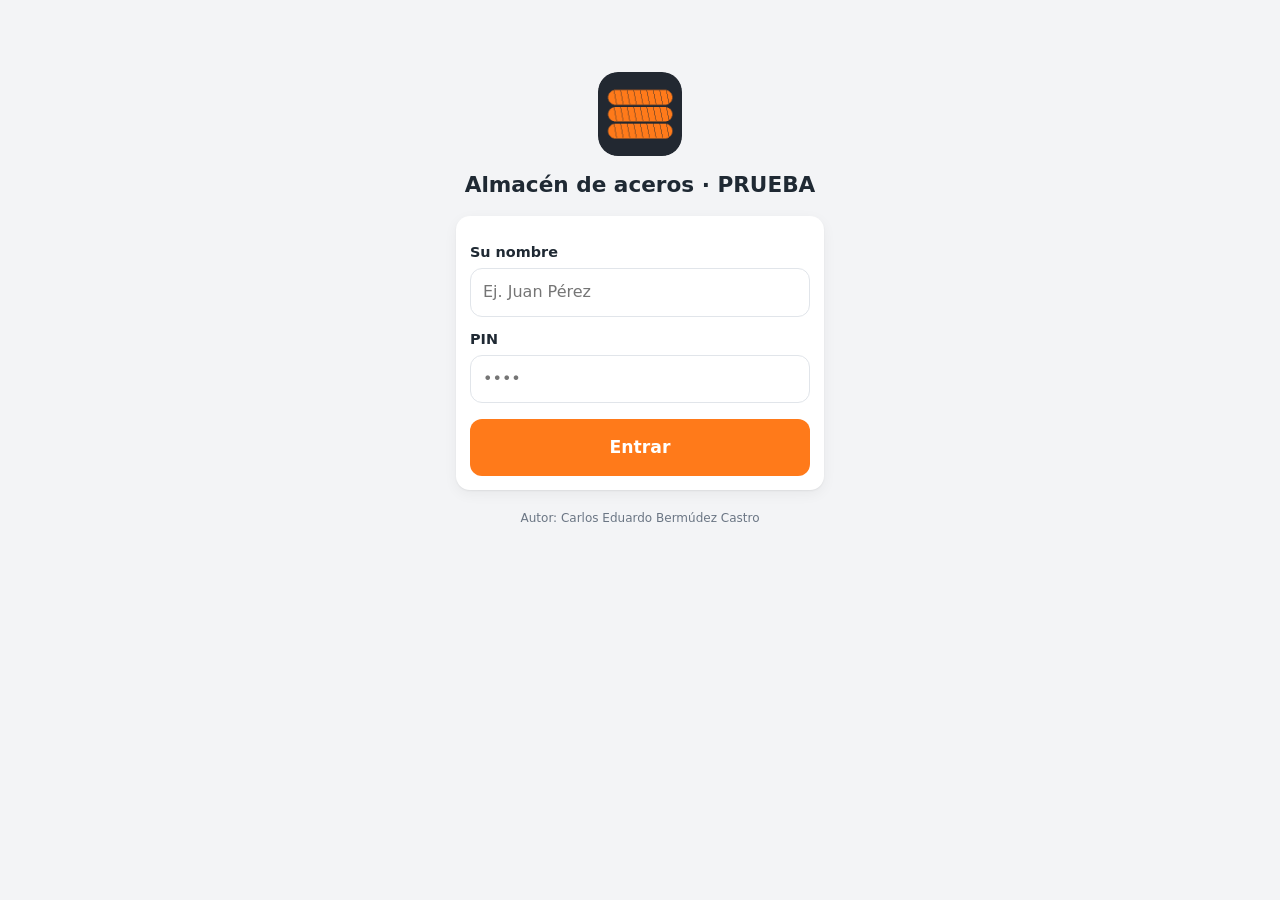
==== index.html @ 4080a45d "Almacén de aceros (prueba): PWA + backend Apps Script Co-Authored-By: Claude Sonnet 5.5 <noreply@ant" ====
<!DOCTYPE html>
<html lang="es">
<head>
  <meta charset="utf-8">
  <meta name="viewport" content="width=device-width, initial-scale=1, viewport-fit=cover">
  <meta name="author" content="Carlos Eduardo Bermúdez Castro">
  <meta name="theme-color" content="#222831">
  <meta name="apple-mobile-web-app-capable" content="yes">
  <meta name="mobile-web-app-capable" content="yes">
  <meta name="apple-mobile-web-app-title" content="Aceros">
  <title>Almacén de aceros · Prueba</title>
  <link rel="manifest" href="manifest.webmanifest">
  <link rel="icon" href="icons/icon-192.png">
  <link rel="apple-touch-icon" href="icons/icon-192.png">
  <link rel="stylesheet" href="style.css">
</head>
<body>
  <div id="app"></div>
  <div id="toast" role="status" aria-live="polite"></div>
  <script src="core.js"></script>
  <script src="config.js"></script>
  <script src="api.js"></script>
  <script src="app.js"></script>
  <script>
    if ('serviceWorker' in navigator) window.addEventListener('load', function () { navigator.serviceWorker.register('sw.js').catch(function () {}); });
  </script>
</body>
</html>
---- style.css ----
/* Almacén de aceros (prueba) — estilos. Autor: Carlos Eduardo Bermúdez Castro */
:root {
  --bg: #f3f4f6; --card: #ffffff; --ink: #1f2933; --mut: #6b7684; --line: #e1e5ea;
  --acero: #222831; --acero2: #2f3744; --acc: #ff7a1a; --acc2: #e5650a;
  --ok: #1e9e5a; --warn: #d98a00; --bad: #d64545; --okbg: #e6f6ee; --warnbg: #fff4dc; --badbg: #fde8e8;
  --r: 14px; --sombra: 0 1px 2px rgba(0,0,0,.06), 0 4px 14px rgba(0,0,0,.05);
}
* { box-sizing: border-box; -webkit-tap-highlight-color: transparent; }
html, body { margin: 0; background: var(--bg); color: var(--ink); font: 16px/1.4 system-ui, -apple-system, "Segoe UI", Roboto, sans-serif; }
body { padding-bottom: calc(76px + env(safe-area-inset-bottom)); }
h1, h2, h3 { margin: 0; line-height: 1.2; }
h2 { font-size: 1.05rem; margin-bottom: 10px; }
h3 { font-size: .95rem; }
button, input, select { font: inherit; }
.mut { color: var(--mut); } .peq { font-size: .82rem; } .der { text-align: right; } .cen { text-align: center; }
.num { font-variant-numeric: tabular-nums; }

/* Cabecera */
.top { background: var(--acero); color: #fff; padding: calc(10px + env(safe-area-inset-top)) 14px 10px; position: sticky; top: 0; z-index: 20; display: flex; align-items: center; gap: 10px; }
.top .logo { width: 34px; height: 34px; border-radius: 9px; flex: none; }
.top .tit { flex: 1; min-width: 0; }
.top .tit b { display: block; font-size: 1rem; }
.top .tit span { font-size: .78rem; opacity: .75; white-space: nowrap; overflow: hidden; text-overflow: ellipsis; display: block; }
.ibtn { background: rgba(255,255,255,.12); color: #fff; border: 0; border-radius: 10px; min-width: 40px; height: 40px; font-size: 1.05rem; cursor: pointer; }
.ibtn:active { background: rgba(255,255,255,.25); }
.banda { padding: 8px 14px; font-size: .86rem; display: flex; gap: 8px; align-items: center; }
.banda.warn { background: var(--warnbg); color: #7a5200; } .banda.bad { background: var(--badbg); color: #8a2323; } .banda.info { background: #e8f0fe; color: #1d3f8a; }
.banda button { margin-left: auto; }

main { overflow-x: hidden; max-width: 1000px; margin: 0 auto; padding: 14px; }
.card { min-width: 0; background: var(--card); border-radius: var(--r); box-shadow: var(--sombra); padding: 14px; margin-bottom: 14px; }
.grid { display: grid; gap: 12px; grid-template-columns: minmax(0, 1fr); }
.grid > * { min-width: 0; }
.kpis { grid-template-columns: repeat(2, minmax(0, 1fr)); }
.kpi { background: var(--card); border-radius: var(--r); box-shadow: var(--sombra); padding: 12px 14px; border-left: 5px solid var(--line); }
.kpi small { color: var(--mut); display: block; font-size: .78rem; }
.kpi b { font-size: 1.5rem; display: block; margin-top: 2px; }
.kpi span { font-size: .8rem; color: var(--mut); }
.kpi.ent { border-color: var(--ok); } .kpi.sal { border-color: var(--acc); } .kpi.sdo { border-color: var(--acero2); }
@media (min-width: 760px) { .kpis { grid-template-columns: repeat(4, minmax(0, 1fr)); } .dos { grid-template-columns: repeat(2, minmax(0, 1fr)); } }

/* Tablas */
.tw { overflow-x: auto; margin: 0 -4px; }
table { width: 100%; border-collapse: collapse; font-size: .9rem; }
th, td { padding: 8px 6px; border-bottom: 1px solid var(--line); text-align: left; white-space: nowrap; }
th { font-size: .74rem; text-transform: uppercase; letter-spacing: .03em; color: var(--mut); font-weight: 600; }
td.n, th.n { text-align: right; font-variant-numeric: tabular-nums; }
tr.tot td { font-weight: 700; border-top: 2px solid var(--ink); border-bottom: 0; }
tbody tr:last-child td { border-bottom: 0; }

/* Barras */
.barra { height: 10px; background: #e9edf1; border-radius: 6px; overflow: hidden; min-width: 70px; }
.barra i { display: block; height: 100%; background: var(--acc); border-radius: 6px; }
.fila-d { display: grid; grid-template-columns: 82px 1fr auto; gap: 10px; align-items: center; padding: 7px 0; border-bottom: 1px solid var(--line); }
.fila-d:last-child { border: 0; }

/* Formularios */
label.f { display: block; margin: 12px 0 6px; font-weight: 600; font-size: .9rem; }
input[type=text], input[type=password], input[type=number], input[type=tel], select, textarea {
  width: 100%; padding: 12px; border: 1.5px solid var(--line); border-radius: 12px; background: #fff; color: var(--ink); font-size: 1rem; }
input:focus, select:focus { outline: none; border-color: var(--acc); box-shadow: 0 0 0 3px rgba(255,122,26,.2); }
.btn { display: inline-flex; align-items: center; justify-content: center; gap: 6px; padding: 13px 18px; border-radius: 12px; border: 0; background: var(--acc); color: #fff; font-weight: 700; font-size: 1rem; cursor: pointer; }
.btn:active { background: var(--acc2); }
.btn[disabled] { opacity: .5; cursor: not-allowed; }
.btn.sec { background: #e9edf1; color: var(--ink); } .btn.peligro { background: var(--bad); } .btn.chico { padding: 7px 12px; font-size: .85rem; border-radius: 9px; }
.btn.blk { width: 100%; padding: 16px; font-size: 1.08rem; }
.chips { display: flex; flex-wrap: wrap; gap: 8px; }
.chip { border: 2px solid var(--line); background: #fff; border-radius: 12px; padding: 10px 14px; cursor: pointer; text-align: left; min-width: 96px; }
.chip b { display: block; font-size: 1.02rem; } .chip small { color: var(--mut); font-size: .76rem; }
.chip.on { border-color: var(--acc); background: #fff3e8; }
.chip[disabled] { opacity: .45; }
.step { display: flex; align-items: center; justify-content: center; gap: 14px; margin: 6px 0; }
.step button { width: 58px; height: 58px; border-radius: 16px; border: 0; background: var(--acero); color: #fff; font-size: 1.9rem; cursor: pointer; }
.step button:active { background: var(--acero2); }
.step input { width: 110px; text-align: center; font-size: 2rem; font-weight: 700; padding: 8px; }
.resumen { background: var(--acero); color: #fff; border-radius: 12px; padding: 12px 14px; margin: 12px 0; display: flex; justify-content: space-between; gap: 10px; }
.resumen small { opacity: .75; display: block; font-size: .75rem; } .resumen b { font-size: 1.15rem; }

/* Tarjetas de movimientos */
.mov { display: flex; gap: 10px; padding: 10px 0; border-bottom: 1px solid var(--line); align-items: flex-start; }
.mov:last-child { border: 0; }
.mov .ic { width: 36px; height: 36px; border-radius: 10px; display: grid; place-items: center; flex: none; font-weight: 800; }
.mov .ic.e { background: var(--okbg); color: var(--ok); } .mov .ic.s { background: #fff0e3; color: var(--acc2); } .mov .ic.a { background: #eee; color: #888; }
.mov .cu { flex: 1; min-width: 0; } .mov .cu b { display: block; } .mov .cu span { font-size: .8rem; color: var(--mut); }
.mov.anul .cu b { text-decoration: line-through; color: var(--mut); }
.tag { display: inline-block; font-size: .7rem; padding: 2px 7px; border-radius: 20px; background: #eee; color: #555; margin-left: 4px; vertical-align: middle; }
.tag.pend { background: var(--warnbg); color: #7a5200; }
.aviso { background: var(--warnbg); color: #7a5200; border-radius: 10px; padding: 8px 10px; font-size: .85rem; margin: 6px 0; }
.error { background: var(--badbg); color: #8a2323; border-radius: 10px; padding: 8px 10px; font-size: .88rem; margin: 8px 0; }
.ok { background: var(--okbg); color: #14613a; border-radius: 10px; padding: 8px 10px; font-size: .9rem; margin: 8px 0; }
.seg { display: flex; background: #e9edf1; border-radius: 12px; padding: 3px; gap: 3px; margin-bottom: 12px; }
.seg button { flex: 1; border: 0; background: transparent; padding: 9px 4px; border-radius: 10px; font-weight: 600; color: var(--mut); cursor: pointer; font-size: .9rem; }
.seg button.on { background: #fff; color: var(--ink); box-shadow: var(--sombra); }
details summary { cursor: pointer; color: var(--mut); font-size: .88rem; padding: 6px 0; }
.vacio { text-align: center; color: var(--mut); padding: 22px 8px; }
.row2 { display: flex; gap: 10px; flex-wrap: wrap; align-items: center; }
input.mini { width: 90px; padding: 6px 8px; text-align: right; }

/* Pestañas inferiores */
.tabs { position: fixed; left: 0; right: 0; bottom: 0; background: #fff; border-top: 1px solid var(--line); display: flex; padding-bottom: env(safe-area-inset-bottom); z-index: 30; }
.tabs button { flex: 1; border: 0; background: transparent; padding: 9px 2px 8px; color: var(--mut); font-size: .72rem; cursor: pointer; display: flex; flex-direction: column; align-items: center; gap: 2px; }
.tabs button span { font-size: 1.35rem; line-height: 1; }
.tabs button.on { color: var(--acc2); font-weight: 700; }
@media (min-width: 900px) { body { padding-bottom: 20px; } .tabs { position: static; max-width: 1000px; margin: 12px auto 0; border: 1px solid var(--line); border-radius: 14px; overflow: hidden; } }

/* Ingreso */
.login { max-width: 400px; margin: 8vh auto; padding: 0 16px; }
.login .marca { text-align: center; margin-bottom: 18px; } .login .marca img { width: 84px; height: 84px; border-radius: 20px; }
.login h1 { font-size: 1.35rem; margin-top: 10px; } .insignia { display: inline-block; background: var(--warnbg); color: #7a5200; font-size: .75rem; padding: 3px 9px; border-radius: 20px; margin-top: 6px; }
.pie { text-align: center; color: var(--mut); font-size: .75rem; padding: 6px 12px 18px; }

/* Aviso de mensajes */
#toast { position: fixed; left: 50%; bottom: calc(86px + env(safe-area-inset-bottom)); transform: translate(-50%, 20px); background: var(--acero); color: #fff; padding: 12px 18px; border-radius: 12px; opacity: 0; transition: .25s; z-index: 50; max-width: 90vw; pointer-events: none; font-size: .92rem; }
#toast.v { opacity: 1; transform: translate(-50%, 0); }
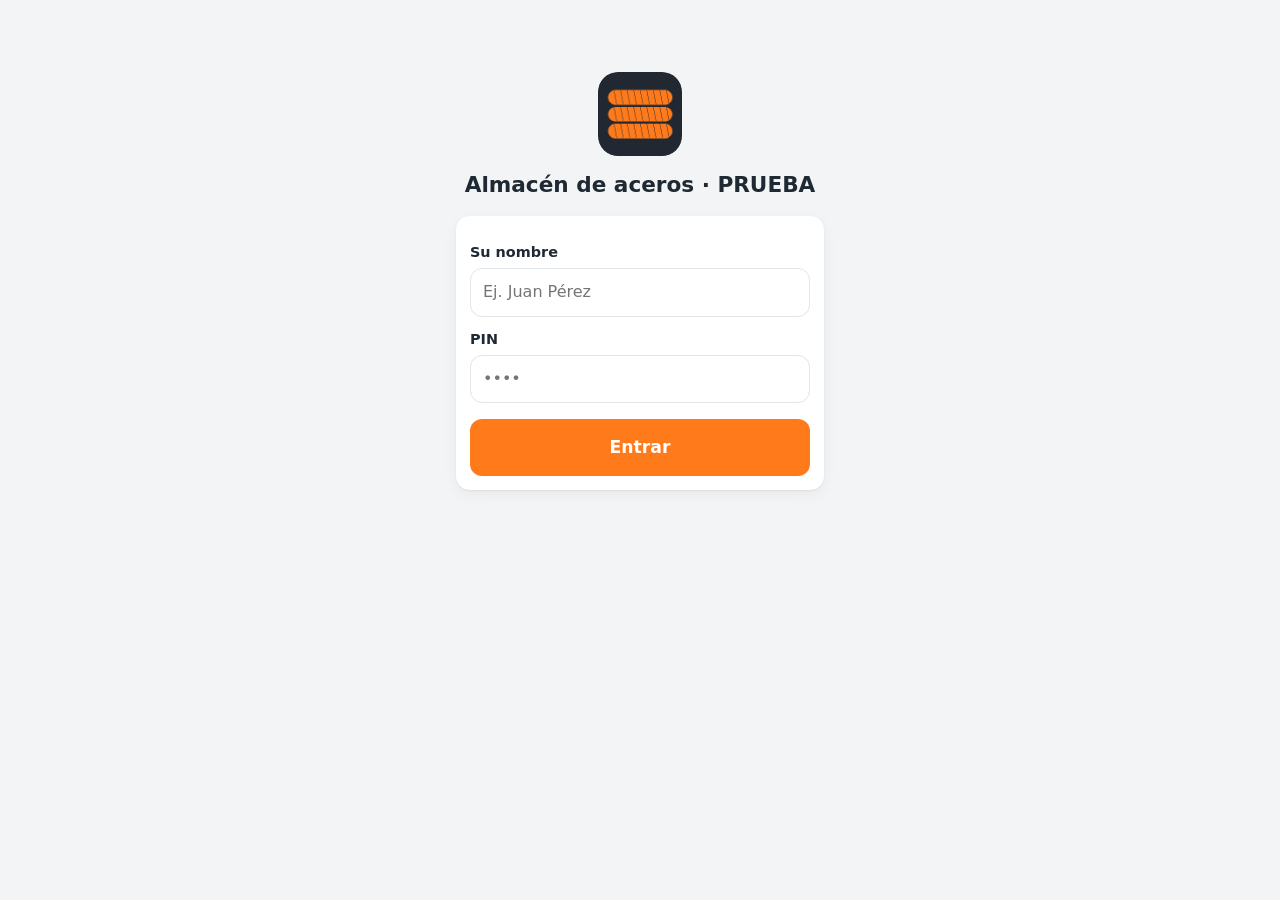
==== commit 9a2bd51d: "Seguridad: CSP, PIN fuera de la cola, GET deshabilitado, validación de entradas en el servidor Co-Au" ====
--- a/index.html
+++ b/index.html
@@ -3,6 +3,8 @@
 <head>
   <meta charset="utf-8">
   <meta name="viewport" content="width=device-width, initial-scale=1, viewport-fit=cover">
+  <meta http-equiv="Content-Security-Policy" content="default-src 'self'; script-src 'self'; style-src 'self' 'unsafe-inline'; img-src 'self' data:; connect-src 'self' https://script.google.com https://script.googleusercontent.com; object-src 'none'; base-uri 'none'; form-action 'none'">
+  <meta name="referrer" content="no-referrer">
   <meta name="author" content="Carlos Eduardo Bermúdez Castro">
   <meta name="theme-color" content="#222831">
   <meta name="apple-mobile-web-app-capable" content="yes">
@@ -21,8 +23,6 @@
   <script src="config.js"></script>
   <script src="api.js"></script>
   <script src="app.js"></script>
-  <script>
-    if ('serviceWorker' in navigator) window.addEventListener('load', function () { navigator.serviceWorker.register('sw.js').catch(function () {}); });
-  </script>
+  <script src="sw-registro.js"></script>
 </body>
 </html>
--- a/style.css
+++ b/style.css
@@ -7,7 +7,7 @@
 }
 * { box-sizing: border-box; -webkit-tap-highlight-color: transparent; }
 html, body { margin: 0; background: var(--bg); color: var(--ink); font: 16px/1.4 system-ui, -apple-system, "Segoe UI", Roboto, sans-serif; }
-body { padding-bottom: calc(76px + env(safe-area-inset-bottom)); }
+body { padding-bottom: calc(16px + env(safe-area-inset-bottom)); }
 h1, h2, h3 { margin: 0; line-height: 1.2; }
 h2 { font-size: 1.05rem; margin-bottom: 10px; }
 h3 { font-size: .95rem; }
@@ -97,11 +97,12 @@
 input.mini { width: 90px; padding: 6px 8px; text-align: right; }
 
 /* Pestañas inferiores */
-.tabs { position: fixed; left: 0; right: 0; bottom: 0; background: #fff; border-top: 1px solid var(--line); display: flex; padding-bottom: env(safe-area-inset-bottom); z-index: 30; }
+.cab { position: sticky; top: 0; z-index: 30; }
+.cab .top { position: static; }
+.tabs { background: #fff; border-bottom: 1px solid var(--line); display: flex; box-shadow: 0 2px 6px rgba(0,0,0,.08); }
 .tabs button { flex: 1; border: 0; background: transparent; padding: 9px 2px 8px; color: var(--mut); font-size: .72rem; cursor: pointer; display: flex; flex-direction: column; align-items: center; gap: 2px; }
 .tabs button span { font-size: 1.35rem; line-height: 1; }
 .tabs button.on { color: var(--acc2); font-weight: 700; }
-@media (min-width: 900px) { body { padding-bottom: 20px; } .tabs { position: static; max-width: 1000px; margin: 12px auto 0; border: 1px solid var(--line); border-radius: 14px; overflow: hidden; } }
 
 /* Ingreso */
 .login { max-width: 400px; margin: 8vh auto; padding: 0 16px; }
@@ -112,3 +113,52 @@
 /* Aviso de mensajes */
 #toast { position: fixed; left: 50%; bottom: calc(86px + env(safe-area-inset-bottom)); transform: translate(-50%, 20px); background: var(--acero); color: #fff; padding: 12px 18px; border-radius: 12px; opacity: 0; transition: .25s; z-index: 50; max-width: 90vw; pointer-events: none; font-size: .92rem; }
 #toast.v { opacity: 1; transform: translate(-50%, 0); }
+
+/* Pantalla de salida */
+.sal h2 { font-size: 1.25rem; margin-bottom: 14px; }
+.sal .fld label { display: block; font-size: .72rem; font-weight: 700; letter-spacing: .04em; text-transform: uppercase; color: var(--mut); margin: 0 0 5px; }
+.sal input[type=text], .sal input[type=search], .sal input[type=date], .sal select { padding: 11px 12px; border-radius: 10px; font-size: 1rem; width: 100%; border: 1.5px solid var(--line); background: #fff; color: var(--ink); }
+.sal .fgrid { display: grid; grid-template-columns: repeat(auto-fit, minmax(190px, 1fr)); gap: 12px; }
+.sal .busq { margin: 16px 0 10px; }
+.sal .busq input { background: #f6f8fa url("data:image/svg+xml,%3Csvg xmlns='http://www.w3.org/2000/svg' width='18' height='18' viewBox='0 0 24 24' fill='none' stroke='%236b7684' stroke-width='2.4' stroke-linecap='round'%3E%3Ccircle cx='11' cy='11' r='7'/%3E%3Cpath d='M21 21l-4.3-4.3'/%3E%3C/svg%3E") no-repeat 12px center; padding-left: 38px; }
+.sal .fch { display: flex; gap: 8px; flex-wrap: wrap; margin-bottom: 10px; }
+.sal .fc { border: 1.5px solid var(--line); background: #fff; border-radius: 999px; padding: 6px 14px; font-weight: 600; cursor: pointer; font-size: .9rem; }
+.sal .fc.on { background: var(--acero); color: #fff; border-color: var(--acero); }
+.sal .paso-t { font-size: .85rem; color: var(--mut); margin: 8px 0 10px; }
+.sal .pgrid { display: grid; grid-template-columns: repeat(auto-fill, minmax(150px, 1fr)); gap: 10px; }
+.sal .pc { position: relative; border: 2px solid var(--line); border-radius: 14px; padding: 12px 12px 10px; background: #fff; cursor: pointer; user-select: none; transition: border-color .12s, box-shadow .12s, transform .06s; }
+.sal .pc:hover { border-color: #cbd2d9; box-shadow: 0 2px 8px rgba(0,0,0,.07); }
+.sal .pc:active { transform: scale(.98); }
+.sal .pc.en { border-color: var(--acc); background: #fff8f0; }
+.sal .pc.agot { opacity: .5; cursor: default; }
+.sal .pc-c { font-size: 1.5rem; font-weight: 800; line-height: 1.1; }
+.sal .pc-d { font-size: .82rem; color: var(--mut); margin: 2px 0 8px; }
+.sal .pc-b { height: 6px; background: #eceff3; border-radius: 3px; overflow: hidden; margin-bottom: 8px; } .sal .pc-b i { display: block; height: 100%; background: var(--acero2); border-radius: 3px; }
+.sal .pc.en .pc-b i { background: var(--acc); }
+.sal .pc-q { font-size: .85rem; font-weight: 600; color: #3b4651; }
+.sal .pc-ctl { display: flex; align-items: center; justify-content: space-between; margin-top: 10px; background: #fff; border: 1.5px solid var(--acc); border-radius: 10px; overflow: hidden; }
+.sal .pc-ctl b { font-size: 1.15rem; }
+.sal .pc-ctl button { width: 44px; height: 40px; border: 0; background: transparent; font-size: 1.5rem; color: var(--acc2); cursor: pointer; font-weight: 700; }
+.sal .pc-ctl button:active { background: #fff3e8; } .sal .pc-ctl button:disabled { opacity: .35; }
+.sal details.mas { margin: 16px 0 0; } .sal details.mas summary { cursor: pointer; color: var(--mut); font-size: .9rem; padding: 4px 0; } .sal details.mas input { margin-top: 8px; }
+.sal .vacio-s { padding: 18px; text-align: center; color: var(--mut); background: #f9fafb; border: 1px dashed var(--line); border-radius: 10px; font-size: .92rem; }
+.sb-esp { height: 92px; }
+.sbar { position: fixed; left: 0; right: 0; bottom: 0; z-index: 40; background: #fff; border-top: 1px solid var(--line); box-shadow: 0 -4px 16px rgba(0,0,0,.08); padding: 10px 16px calc(10px + env(safe-area-inset-bottom)); display: flex; align-items: center; gap: 10px; }
+.sbar .sres { flex: 1; min-width: 0; font-size: 1rem; } .sbar .sres small { display: block; color: var(--mut); font-size: .78rem; white-space: nowrap; overflow: hidden; text-overflow: ellipsis; }
+.sbar .btn { padding: 13px 22px; border-radius: 12px; } .sbar .sacar2 { background: #1f9d55; font-size: 1.1rem; min-width: 120px; } .sbar .sacar2:disabled { background: #b9c2cc; opacity: 1; }
+@media (min-width: 900px) { .sbar { padding-left: calc((100vw - 1000px) / 2 + 16px); padding-right: calc((100vw - 1000px) / 2 + 16px); } }
+.btn:disabled { cursor: not-allowed; }
+.sal .mal { color: var(--bad); }
+
+.sal .rlist { display: flex; flex-direction: column; gap: 8px; margin: 6px 0 14px; }
+.sal .rr { display: flex; align-items: center; gap: 8px; flex-wrap: wrap; background: #fff; border: 1.5px solid var(--line, #e3e3e3); border-radius: 12px; padding: 10px 12px; }
+.sal .rr.en { border-color: var(--acc); background: #fffaf5; }
+.sal .rr-i { flex: 1 1 140px; min-width: 120px; display: flex; flex-direction: column; }
+.sal .rr-i b { font-size: 1.2rem; } .sal .rr-i span { font-size: .85rem; color: #666; } .sal .rr-i em { color: var(--acc2); font-style: normal; font-weight: 600; }
+.sal .rr .b1, .sal .rr .bt { height: 44px; border-radius: 10px; border: 1.5px solid var(--acc); background: #fff; color: var(--acc2); font-weight: 700; font-size: 1rem; padding: 0 14px; cursor: pointer; }
+.sal .rr .bt { background: var(--acc); color: #fff; }
+.sal .rr button:disabled { opacity: .35; }
+.sal .rr .pc-ctl { margin-top: 0; }
+.sal .qn { width: 52px; height: 40px; border: 0; text-align: center; font-size: 1.15rem; font-weight: 700; -moz-appearance: textfield; padding: 0; }
+.sal .qn::-webkit-outer-spin-button, .sal .qn::-webkit-inner-spin-button { -webkit-appearance: none; margin: 0; }
+.sal .rr .bx { width: 40px; height: 40px; border: 0; background: transparent; font-size: 1.1rem; color: #999; cursor: pointer; }
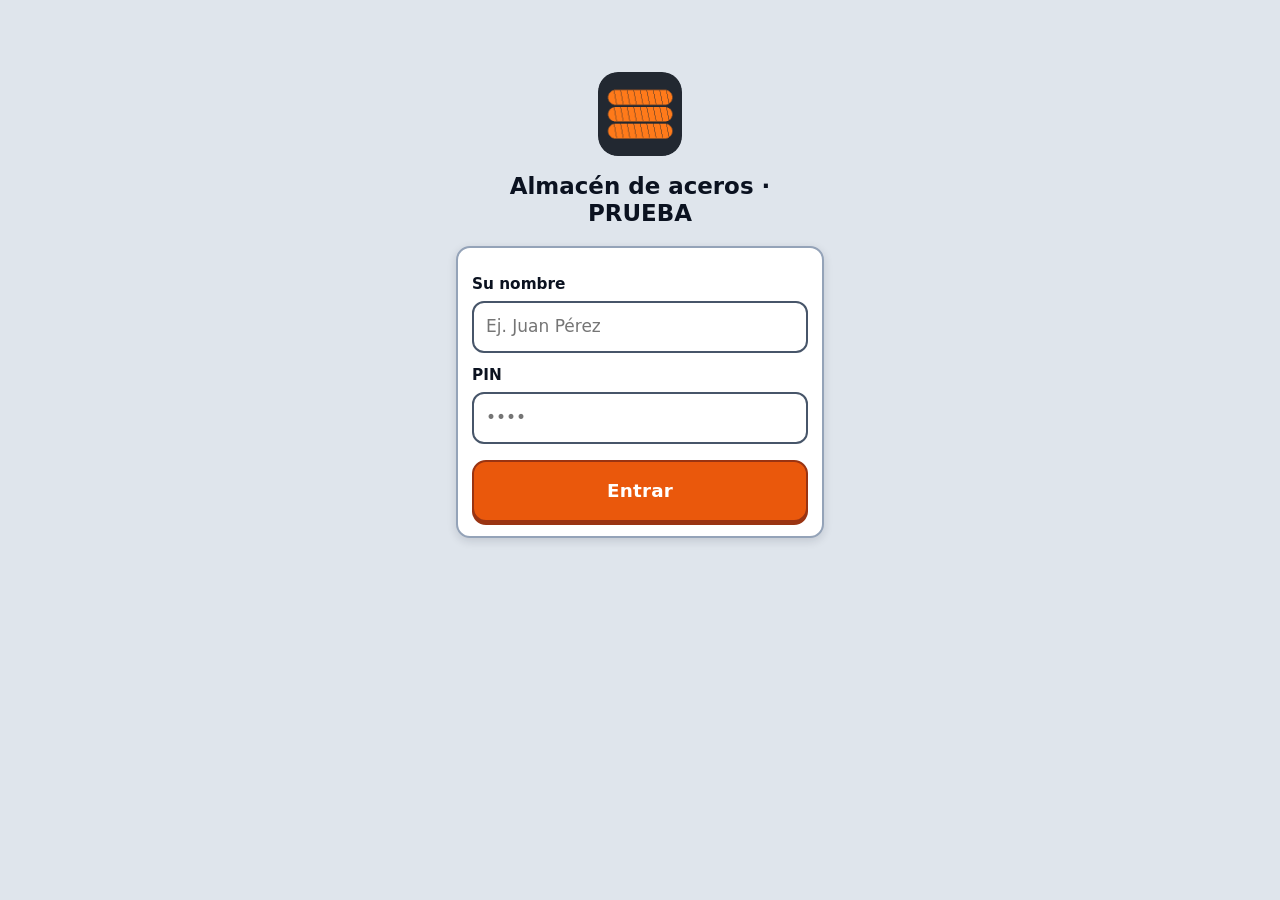
==== commit e04aa20b: "Informe diario: descarga directa de PDF (generador propio), sin vista previa Co-Authored-By: Claude " ====
--- a/index.html
+++ b/index.html
@@ -19,7 +19,9 @@
 <body>
   <div id="app"></div>
   <div id="toast" role="status" aria-live="polite"></div>
+  <script src="modo.js"></script>
   <script src="core.js"></script>
+  <script src="pdf.js"></script>
   <script src="config.js"></script>
   <script src="api.js"></script>
   <script src="app.js"></script>
--- a/style.css
+++ b/style.css
@@ -162,3 +162,231 @@
 .sal .qn { width: 52px; height: 40px; border: 0; text-align: center; font-size: 1.15rem; font-weight: 700; -moz-appearance: textfield; padding: 0; }
 .sal .qn::-webkit-outer-spin-button, .sal .qn::-webkit-inner-spin-button { -webkit-appearance: none; margin: 0; }
 .sal .rr .bx { width: 40px; height: 40px; border: 0; background: transparent; font-size: 1.1rem; color: #999; cursor: pointer; }
+
+.banda.env { flex-direction: column; align-items: stretch; gap: 6px; }
+.prog { display: block; height: 6px; border-radius: 3px; background: #cfdcf7; overflow: hidden; }
+.prog b { display: block; height: 100%; width: 40%; background: var(--acc); border-radius: 3px; animation: prog 1.1s ease-in-out infinite; }
+@keyframes prog { 0% { margin-left: -40%; } 100% { margin-left: 100%; } }
+.sal .fgrid { grid-template-columns: 1fr 1fr; } .sal .fld input[readonly] { background: #f2f3f5; color: #444; }
+
+/* Rediseño salida: pasos numerados, filas limpias */
+.sal .paso { margin-top: 18px; }
+.sal .paso-h { display: flex; align-items: center; gap: 10px; margin-bottom: 10px; }
+.sal .paso-h i { width: 26px; height: 26px; border-radius: 50%; background: var(--acc); color: #fff; font-style: normal; font-weight: 700; font-size: .9rem; display: inline-flex; align-items: center; justify-content: center; flex: none; }
+.sal .paso-h b { font-size: 1rem; }
+.sal .paso-h .lnk { margin-left: auto; border: 0; background: none; color: #888; font-size: .9rem; text-decoration: underline; cursor: pointer; padding: 6px; }
+.sal .rlist { gap: 0; margin: 4px 0 0; border: 1px solid #e6e8eb; border-radius: 12px; overflow: hidden; background: #fff; }
+.sal .rr { border: 0; border-radius: 0; border-bottom: 1px solid #eef0f2; padding: 12px 14px; }
+.sal .rr:last-child { border-bottom: 0; }
+.sal .rr.en { background: #fff; }
+.sal .rr .b1 { min-width: 52px; }
+.sal .rr .bt { background: #fff; color: var(--acc2); }
+.sal .rr .bt:active, .sal .rr .b1:active { background: #fff3e8; }
+.sal .vacio-s { padding: 18px 12px; text-align: center; color: #8a8f98; font-size: .92rem; background: #fafbfc; border: 1px dashed #dfe3e8; border-radius: 12px; }
+.sal .sres b { font-size: 1.15rem; } .sal .sres small { display: block; color: #666; font-size: .82rem; }
+.sal .rr, .sal .rr.en { flex-wrap: nowrap; border-color: #eef0f2; gap: 6px; }
+.sal .rr:last-child, .sal .rr.en:last-child { border-bottom: 0; }
+.sal .rr-i { flex: 1 1 0; min-width: 0; }
+.sal .rr-i span { overflow-wrap: anywhere; }
+.sal .rr .pc-ctl button { width: 38px; }
+.sal .qn { width: 44px; }
+.sal .rr .bx { width: 34px; flex: none; }
+.sal .rr .b1, .sal .rr .bt { padding: 0 12px; white-space: nowrap; }
+@media (max-width: 420px) { .sal .rr .bt { padding: 0 9px; font-size: .92rem; } }
+
+/* Dashboard / salidas v2 */
+.seg { display: flex; background: #eef0f3; border-radius: 12px; padding: 4px; gap: 4px; margin-top: 8px; }
+.seg button { flex: 1; border: 0; background: transparent; padding: 12px 8px; border-radius: 9px; font-size: .98rem; font-weight: 600; color: #555; cursor: pointer; }
+.seg button.on { background: #fff; color: var(--acc2); box-shadow: 0 1px 4px rgba(0,0,0,.12); }
+.okmsg { background: #e7f6ec; color: #1b6b3a; border-radius: 12px; padding: 12px 14px; margin: 10px 0 4px; font-weight: 600; }
+.avance { margin: 4px 0 12px; } .av-b { height: 10px; border-radius: 5px; background: #e6e8eb; overflow: hidden; } .av-b i { display: block; height: 100%; background: var(--acc); border-radius: 5px; }
+.avance span { display: block; margin-top: 6px; color: #555; font-size: .92rem; }
+.pctin { display: flex; align-items: center; gap: 10px; margin-top: 10px; } .pctin input { width: 110px; font-size: 1.6rem; font-weight: 700; text-align: center; padding: 10px; border: 1.5px solid var(--acc); border-radius: 12px; } .pctin span { color: #666; font-size: .95rem; }
+.balance { background: #fff8ec; border: 1px solid #f3d9a8; border-radius: 12px; padding: 12px 14px; margin: 12px 0; } .balance .paso-h { margin-bottom: 6px; } .balance .paso-h b { color: #8a5200; } .balance .lnk { margin-left: auto; border: 0; background: none; color: #888; text-decoration: underline; cursor: pointer; }
+.fper { margin: 0 0 12px; } .fper .fch { margin: 0; } .frng { display: flex; gap: 10px; margin-top: 10px; flex-wrap: wrap; } .frng label { font-size: .8rem; color: #666; display: flex; flex-direction: column; gap: 4px; } .frng input { padding: 9px 10px; border: 1px solid #d7dbe0; border-radius: 10px; font-size: 1rem; }
+
+/* ===== v3: alto contraste, pensado para celular y para todo público ===== */
+:root { --ink: #0b1220; --mut: #4b5563; --line: #cbd5e1;
+  --lib: #166534; --libbg: #dcfce7; --arm: #92400e; --armbg: #fef3c7; --out: #1e3a8a; --outbg: #dbeafe; --navy: #0f172a; }
+html, body { font-size: 17px; color: var(--ink); }
+.mut { color: var(--mut); }
+.top { background: var(--navy); }
+.tabs { box-shadow: 0 2px 6px rgba(0,0,0,.18); border-bottom: 2px solid var(--navy); }
+.tabs button { padding: 10px 2px 8px; color: #334155; font-size: .78rem; border-bottom: 4px solid transparent; font-weight: 600; }
+.tabs button span { font-size: 1.55rem; }
+.tabs button em { font-style: normal; }
+.tabs button.on { color: var(--navy); border-bottom-color: var(--acc); background: #fff7ed; font-weight: 800; }
+.btn { background: var(--navy); min-height: 52px; font-size: 1.05rem; border-radius: 14px; }
+.btn:active { background: #1e293b; }
+.btn.sec { background: #e2e8f0; color: var(--ink); } .btn.chico { min-height: 40px; }
+input[type=text], input[type=search], input[type=date], input[type=password], input[type=number], select { border-color: #94a3b8; min-height: 50px; }
+.sec-t { font-size: 1.2rem; margin: 22px 2px 10px; color: var(--navy); }
+
+/* Panel y inventario */
+.hero { background: var(--navy); color: #fff; border-radius: 18px; padding: 18px 18px 16px; margin-bottom: 12px; }
+.hero small { display: block; font-size: .95rem; opacity: .85; }
+.hero b { display: block; font-size: 2.3rem; line-height: 1.1; margin: 2px 0; }
+.hero span { display: block; font-size: 1rem; opacity: .9; margin-bottom: 12px; }
+.stk { display: flex; height: 14px; border-radius: 8px; overflow: hidden; background: #cbd5e1; }
+.stk i { display: block; height: 100%; } .stk i.lib { background: #22c55e; } .stk i.arm { background: #f59e0b; } .stk i.out { background: #3b82f6; }
+.tri { display: grid; grid-template-columns: repeat(3, minmax(0, 1fr)); gap: 10px; margin: 12px 0; }
+.tl { border-radius: 16px; padding: 12px 8px; text-align: center; border: 3px solid; }
+.tl .tl-i { font-size: 1.7rem; line-height: 1; }
+.tl b { display: block; font-size: 2rem; line-height: 1.15; margin-top: 4px; }
+.tl strong { display: block; font-size: 1.05rem; }
+.tl small { display: block; font-size: .78rem; margin-top: 2px; } .tl i { display: block; font-style: normal; font-size: .85rem; margin-top: 4px; font-weight: 700; }
+.tl.lib { background: var(--libbg); border-color: var(--lib); color: #14532d; }
+.tl.arm { background: var(--armbg); border-color: #b45309; color: #78350f; }
+.tl.out { background: var(--outbg); border-color: #1d4ed8; color: #1e3a8a; }
+.ec { background: #fff; border-radius: 16px; box-shadow: var(--sombra); padding: 14px; margin-bottom: 12px; border: 1px solid #e2e8f0; }
+.ec-h { margin-bottom: 10px; } .ec-h b { display: block; font-size: 1.2rem; } .ec-h span { color: var(--mut); font-size: .92rem; }
+.ec .stk { height: 12px; margin-bottom: 10px; }
+.ec-n { display: grid; grid-template-columns: repeat(3, minmax(0, 1fr)); gap: 8px; }
+.cl { border-radius: 12px; padding: 8px 6px; text-align: center; border: 2px solid; }
+.cl small { display: block; font-size: .8rem; font-weight: 700; } .cl b { display: block; font-size: 1.6rem; line-height: 1.15; } .cl i { display: block; font-style: normal; font-size: .78rem; font-weight: 600; }
+.cl.lib { background: var(--libbg); border-color: #86efac; color: #14532d; } .cl.arm { background: var(--armbg); border-color: #fcd34d; color: #78350f; } .cl.out { background: var(--outbg); border-color: #93c5fd; color: #1e3a8a; }
+details.pedidos summary { font-weight: 700; color: var(--navy); font-size: 1rem; }
+
+/* Movimientos: una tarjeta corta por operación */
+.mv { display: flex; gap: 12px; align-items: flex-start; padding: 12px 0; border-bottom: 1px solid #e2e8f0; }
+.mv:last-child { border-bottom: 0; }
+.mv-i { width: 46px; height: 46px; border-radius: 14px; display: grid; place-items: center; font-size: 1.5rem; flex: none; }
+.mv.arm .mv-i { background: var(--armbg); } .mv.out .mv-i { background: var(--outbg); } .mv.ent .mv-i { background: var(--libbg); }
+.mv-c { flex: 1; min-width: 0; }
+.mv-t { font-size: 1.1rem; font-weight: 800; line-height: 1.25; }
+.mv-s { font-size: .95rem; font-weight: 600; color: #1e293b; margin-top: 2px; overflow-wrap: anywhere; }
+.mv-m { display: flex; flex-wrap: wrap; gap: 4px 12px; margin-top: 4px; font-size: .88rem; color: var(--mut); }
+.mv-m span:first-child { color: var(--ink); font-weight: 700; }
+.mv.anul .mv-t, .mv.anul .mv-s { text-decoration: line-through; color: var(--mut); }
+.chp { display: inline-block; font-size: .72rem; padding: 2px 8px; border-radius: 999px; margin-left: 6px; vertical-align: middle; font-weight: 700; }
+.chp.anu { background: #fee2e2; color: #991b1b; } .chp.pen { background: #fef3c7; color: #78350f; }
+.mv-d { margin-top: 6px; } .mv-d summary { color: #1d4ed8; font-weight: 700; font-size: .92rem; padding: 6px 0; }
+.mv-d table { font-size: .9rem; } .mv-d tr.anu td { text-decoration: line-through; color: #94a3b8; }
+
+/* Registrar: elegir Armar o Sacar */
+.tipo { display: grid; grid-template-columns: 1fr 1fr; gap: 10px; margin-bottom: 14px; }
+.tp { border: 3px solid #cbd5e1; background: #fff; border-radius: 18px; padding: 12px 8px; cursor: pointer; text-align: center; color: var(--ink); }
+.tp span { display: block; font-size: 2rem; line-height: 1.1; } .tp b { display: block; font-size: 1.25rem; } .tp small { display: block; font-size: .8rem; color: var(--mut); }
+.tp.arm.on { background: var(--armbg); border-color: #b45309; box-shadow: 0 0 0 3px rgba(180,83,9,.25); }
+.tp.out.on { background: var(--outbg); border-color: #1d4ed8; box-shadow: 0 0 0 3px rgba(29,78,216,.25); }
+.tp:not(.on) { opacity: .75; }
+.sal.t-arm .paso-h i { background: #b45309; } .sal.t-out .paso-h i { background: #1d4ed8; }
+.sal.t-arm .sbar .sacar2 { background: #b45309; } .sal.t-out .sbar .sacar2 { background: #1d4ed8; }
+.sal .sbar .sacar2 { color: #fff; font-size: 1.1rem; min-height: 56px; }
+.sal .sbar .sacar2:disabled { background: #94a3b8; }
+.sal .rr-i b { font-size: 1.35rem; } .sal .rr-i span { color: #334155; font-size: .92rem; }
+.sal .rr .b1, .sal .rr .bt { border-color: var(--navy); color: var(--navy); min-height: 48px; font-weight: 800; }
+.sal .rr .pc-ctl { border-color: var(--navy); } .sal .rr .pc-ctl button { color: var(--navy); font-size: 1.7rem; }
+.sal.t-arm .rr.en .pc-ctl, .sal.t-arm .rr.en { border-color: #b45309; } .sal.t-out .rr.en .pc-ctl { border-color: #1d4ed8; }
+.okmsg { background: #dcfce7; color: #14532d; border: 2px solid #22c55e; font-size: 1.02rem; }
+.seg { background: #e2e8f0; } .seg button { color: #334155; min-height: 48px; } .seg button.on { color: var(--navy); font-weight: 800; }
+.sal .fc { border-color: #94a3b8; min-height: 44px; color: var(--ink); } .sal .fc.on { background: var(--navy); color: #fff; }
+.sal .paso-h b { font-size: 1.1rem; }
+.error { background: #fee2e2; color: #7f1d1d; border: 1px solid #fca5a5; font-weight: 600; }
+.pctin input { border-color: var(--navy); }
+.av-b i { background: var(--navy); }
+@media (max-width: 380px) { .tl b { font-size: 1.6rem; } .cl b { font-size: 1.3rem; } }
+.fper .fch { display: flex; gap: 8px; flex-wrap: wrap; }
+.fper .fc { border: 2px solid #94a3b8; background: #fff; border-radius: 999px; padding: 8px 16px; font-weight: 700; font-size: .95rem; min-height: 44px; color: var(--ink); cursor: pointer; }
+.fper .fc.on { background: var(--navy); color: #fff; border-color: var(--navy); }
+.top .tit b { white-space: nowrap; overflow: hidden; text-overflow: ellipsis; display: block; font-size: 1rem; }
+.seg button { font-size: .9rem; padding: 10px 4px; }
+.pd { background: #fff; border: 1px solid #e2e8f0; border-radius: 16px; box-shadow: var(--sombra); padding: 14px; margin-bottom: 10px; }
+.pd-h { display: flex; justify-content: space-between; gap: 8px; align-items: baseline; } .pd-h b { font-size: 1.25rem; } .pd-h span { color: var(--mut); font-size: .88rem; }
+.pd-e { font-size: 1.02rem; font-weight: 700; margin-top: 4px; overflow-wrap: anywhere; } .pd-e em { font-style: normal; font-weight: 600; font-size: .75rem; background: #e2e8f0; border-radius: 999px; padding: 2px 8px; margin-left: 8px; }
+.pd-m { display: flex; flex-wrap: wrap; gap: 4px 14px; margin-top: 6px; color: var(--mut); font-size: .92rem; } .pd-m b { color: var(--ink); }
+.pd-s { display: flex; flex-wrap: wrap; gap: 6px; margin-top: 10px; } .pd-s span { font-size: .82rem; font-weight: 700; border-radius: 999px; padding: 4px 10px; }
+.pd-s .lib { background: var(--libbg); color: #14532d; } .pd-s .arm { background: var(--armbg); color: #78350f; } .pd-s .out { background: var(--outbg); color: #1e3a8a; }
+.pag { display: flex; align-items: center; justify-content: space-between; gap: 8px; margin: 8px 0 16px; } .pag span { font-weight: 700; font-size: .92rem; text-align: center; }
+.pag .btn { min-width: 0; padding: 10px 12px; }
+
+/* ---- Informe diario ---- */
+.inf-ctl input{width:100%;padding:12px;border:2px solid #cfd6dd;border-radius:12px;font-size:1.05rem;margin-top:4px}
+.inf-hoja{background:#fff;color:#000;border:2px solid #111;border-radius:6px;padding:10px;margin:0 0 16px;font-size:.8rem;overflow-x:auto}
+.inf-cab{background:#0b6b3a;color:#fff;padding:8px 10px;text-align:center;display:flex;flex-direction:column;gap:2px;font-size:.9rem}
+.inf-cab span{font-size:.72rem;opacity:.9}
+.inf-sec{background:#0b6b3a;color:#fff;font-weight:800;text-align:center;padding:5px;margin:12px 0 0;font-size:.78rem;text-transform:uppercase;letter-spacing:.03em}
+.inf-t{width:100%;border-collapse:collapse;margin:0}
+.inf-t th,.inf-t td{border:1px solid #111;padding:5px 6px;text-align:left;vertical-align:top}
+.inf-t thead th,.inf-t th{background:#e8f1ec;font-size:.72rem;text-transform:uppercase}
+.inf-t .c{text-align:center}.inf-t .r{text-align:right}.inf-t small{color:#444;font-size:.7rem}
+.inf-meta{margin-top:6px}.inf-v{text-align:center;color:#555;font-style:italic;padding:12px}
+.inf-fir{display:flex;gap:30px;margin-top:34px}.inf-fir div{flex:1;border-top:1px solid #111;padding-top:4px;font-size:.78rem}.inf-fir i{display:block;height:0}
+.inf-pie{margin-top:12px;font-size:.65rem;color:#555;text-align:center}
+@media print{
+  @page{size:A4 portrait;margin:10mm}
+  html,body,#app,main{background:#fff!important;min-height:0!important}
+  .cab,.pie,.tabs,.noimp,.banda,#toast,.fper{display:none!important}
+  main{padding:0!important;max-width:none!important}
+  .inf-hoja{border:0;padding:0;margin:0;overflow:visible;font-size:10pt}
+  .inf-t th,.inf-t td{padding:4px 5px}
+  *{-webkit-print-color-adjust:exact;print-color-adjust:exact}
+}
+
+/* ===== v4: más contraste + panel gerencial ===== */
+:root { --bg: #dfe5ec; --line: #94a3b8; --acc: #ea580c; --acc2: #c2410c; }
+html, body { background: var(--bg); }
+.card { border: 2px solid #94a3b8; box-shadow: 0 3px 10px rgba(15,23,42,.14); }
+.top { border-bottom: 3px solid var(--acc); }
+.tabs { background: #cbd5e1; gap: 3px; padding: 4px; border-bottom: 0; }
+.tabs button { background: #fff; border: 2px solid #64748b; border-bottom-width: 2px; border-radius: 12px; color: var(--navy); font-weight: 700; padding: 8px 2px 6px; }
+.tabs button.on { background: var(--navy); color: #fff; border-color: var(--navy); box-shadow: 0 3px 0 var(--acc); }
+.btn { background: var(--acc); color: #fff; border: 2px solid #9a3412; box-shadow: 0 3px 0 #9a3412; font-weight: 800; letter-spacing: .01em; }
+.btn:active { background: var(--acc2); transform: translateY(2px); box-shadow: 0 1px 0 #9a3412; }
+.btn.sec { background: #fff; color: var(--navy); border: 2px solid var(--navy); box-shadow: 0 3px 0 var(--navy); }
+.btn.sec:active { background: #e2e8f0; box-shadow: 0 1px 0 var(--navy); }
+.btn.peligro { background: #b91c1c; border-color: #7f1d1d; box-shadow: 0 3px 0 #7f1d1d; color: #fff; }
+.btn.chico { box-shadow: 0 2px 0 rgba(0,0,0,.35); }
+.btn[disabled] { opacity: .45; box-shadow: none; }
+.seg { background: #cbd5e1; border: 2px solid #64748b; }
+.seg button { color: var(--navy); font-weight: 700; }
+.seg button.on { background: var(--navy); color: #fff; box-shadow: none; }
+.fc { border: 2px solid #475569 !important; color: var(--navy); font-weight: 700; background: #fff; }
+.fc.on { background: var(--navy) !important; color: #fff !important; border-color: var(--navy) !important; }
+input[type=text], input[type=search], input[type=date], input[type=password], input[type=number], select, textarea { border: 2px solid #475569; background: #fff; }
+input:focus, select:focus { border-color: var(--acc); box-shadow: 0 0 0 4px rgba(234,88,12,.3); }
+.sal .rr .b1, .sal .rr .bt { border: 2px solid var(--navy); background: #fff; color: var(--navy); font-weight: 800; }
+.sal .rr .b1:active, .sal .rr .bt:active { background: var(--navy); color: #fff; }
+.banda.warn { background: #fde68a; color: #422006; border-bottom: 2px solid #b45309; font-weight: 600; }
+.tp { border-color: #64748b; }
+.mv, .ec { border: 2px solid #94a3b8; }
+.gr h3 { font-size: 1.05rem; margin: 0 0 10px; color: var(--navy); }
+.dn-w { display: flex; align-items: center; gap: 14px; }
+.dn { width: 150px; flex: none; } .dn-n { font-size: 8px; font-weight: 800; fill: #0f172a; } .dn-s { font-size: 3.4px; fill: #475569; }
+.dn-l { display: flex; flex-direction: column; gap: 10px; flex: 1; font-size: 1rem; }
+.dn-l div { display: grid; grid-template-columns: 16px auto; column-gap: 8px; align-items: center; } .dn-l b { font-size: 1.15rem; } .dn-l small { grid-column: 2; color: #475569; font-size: .8rem; }
+i.lib { background: #16a34a; } i.arm { background: #f59e0b; } i.out { background: #2563eb; }
+.dn-l i, .ley i { display: inline-block; width: 14px; height: 14px; border-radius: 4px; margin-right: 6px; border: 1px solid rgba(0,0,0,.3); }
+.dn-l i { margin: 0; }
+.ley { display: flex; gap: 14px; flex-wrap: wrap; font-size: .85rem; font-weight: 700; color: var(--navy); margin: 4px 0 10px; }
+.tr { width: 100%; height: auto; } .tx { font-size: 9px; fill: #334155; font-weight: 700; }
+.bh-r { margin: 0 0 12px; } .bh-t { display: flex; justify-content: space-between; gap: 8px; font-size: .98rem; margin-bottom: 4px; } .bh-t span { font-weight: 800; color: var(--navy); }
+.bh { display: flex; height: 20px; background: #e2e8f0; border: 1px solid #64748b; border-radius: 6px; overflow: hidden; } .bh i { display: block; height: 100%; }
+.bh-r small { color: #475569; font-size: .78rem; }
+.tabs { overflow-x: auto; scrollbar-width: none; } .tabs::-webkit-scrollbar { display: none; }
+.tabs button { flex: 1 0 68px; min-width: 68px; font-size: .74rem; }
+.tabs button span { font-size: 1.4rem; }
+.dn-l div { display: block; line-height: 1.25; } .dn-l small { display: block; margin-left: 20px; }
+.dn-l i { vertical-align: -2px; margin-right: 6px; }
+.dn { width: 130px; }
+.tabs button { flex: 1 0 78px; min-width: 78px; font-size: .68rem; padding: 8px 0 6px; white-space: nowrap; }
+.tabs button em { overflow: hidden; text-overflow: ellipsis; max-width: 100%; }
+
+.inf-t td { overflow-wrap: anywhere; word-break: break-word; } .inf-t small { display: block; line-height: 1.25; }
+.inf-nota { margin: 6px 0 0; font-size: .75rem; color: #333; font-style: italic; }
+.inf-tot td { background: #e8f1ec; font-weight: 800; }
+@media print { .inf-nota { font-size: 9pt; } }
+
+.inf-hoja { overflow-x: visible; }
+.inf-p { table-layout: fixed; width: 100%; }
+.inf-p th, .inf-p td { overflow-wrap: anywhere; word-break: break-word; white-space: normal; font-size: .72rem; padding: 4px 3px; }
+.inf-p small { display: block; white-space: normal; overflow-wrap: anywhere; font-size: .66rem; line-height: 1.3; margin-top: 2px; }
+.inf-p thead th { font-size: .6rem; }
+@media print { .inf-p th, .inf-p td { font-size: 9pt; padding: 3px 4px; } .inf-p small { font-size: 8pt; } .inf-p thead th { font-size: 7.5pt; } .inf-p tr { break-inside: avoid; } }
+.inf-hoja { overflow-x: auto; } .inf-hoja > * { min-width: 600px; }
+.inf-p th, .inf-p td { font-size: .78rem; } .inf-p thead th { font-size: .66rem; }
+@media print { .inf-hoja { overflow: visible; } .inf-hoja > * { min-width: 0; } }
+
+.inf-res { display: grid; grid-template-columns: repeat(3, 1fr); gap: 8px; margin: 14px 0; }
+.inf-res div { background: #f1f5f9; border: 2px solid #94a3b8; border-radius: 12px; padding: 10px 6px; text-align: center; }
+.inf-res b { display: block; font-size: 1.15rem; color: var(--navy); } .inf-res small { color: #475569; font-size: .72rem; }
